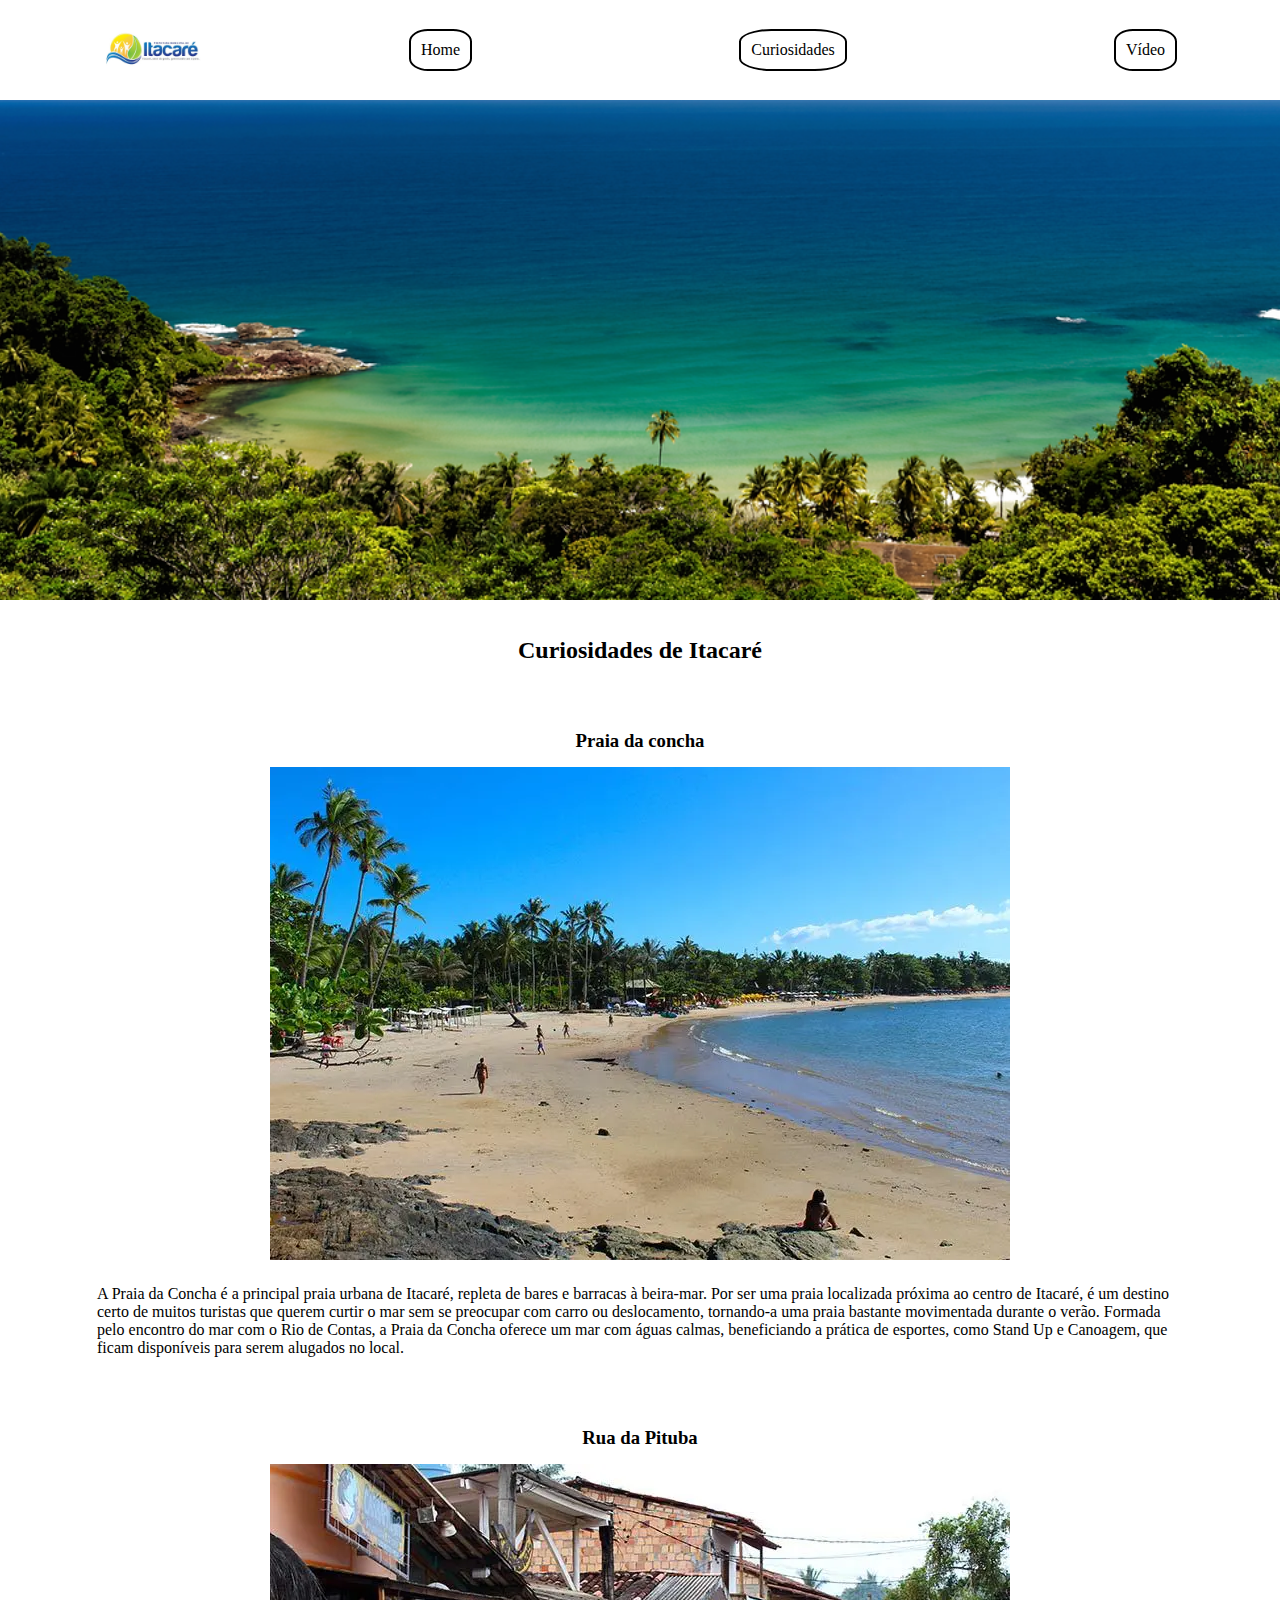
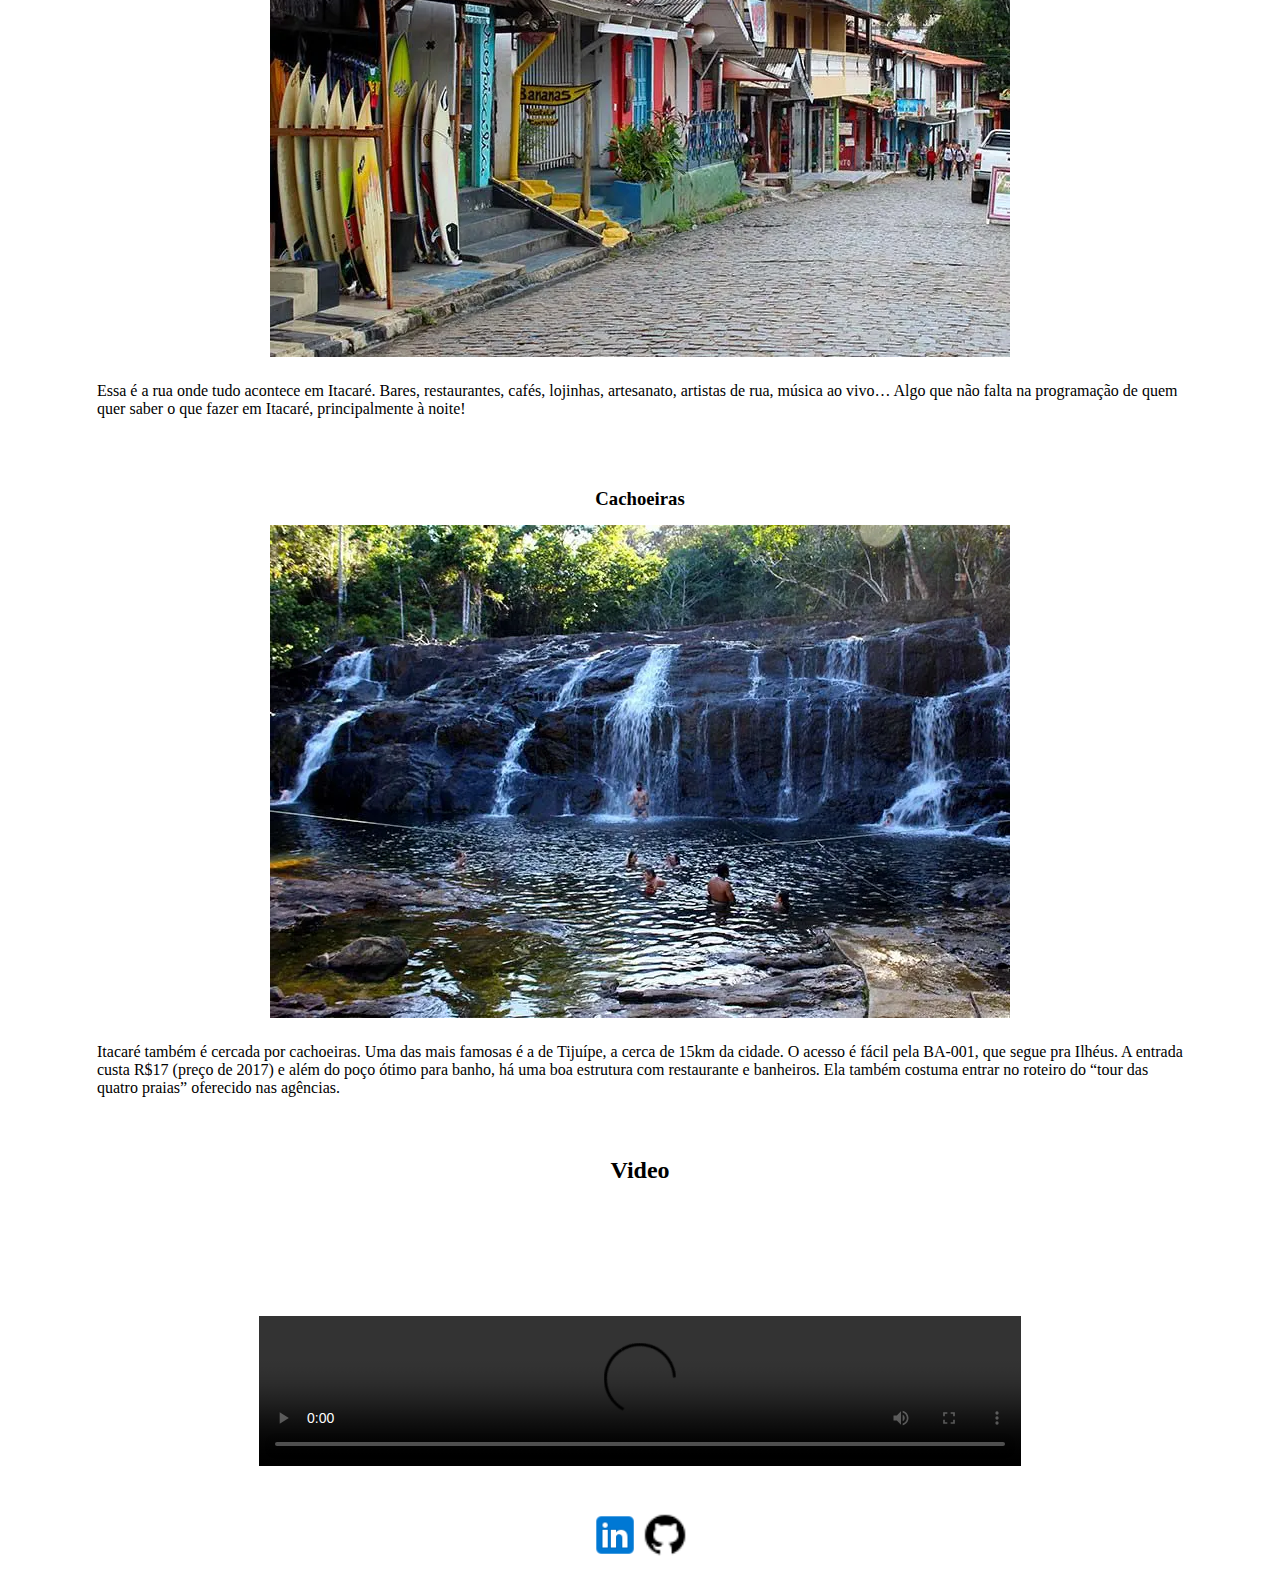
==== index.html @ b5578628 "agr vai" ====
<!DOCTYPE html>
<html lang="pt-br">

<head>
    <meta charset="UTF-8">
    <meta http-equiv="X-UA-Compatible" content="IE=edge">
    <meta name="viewport" content="width=device-width, initial-scale=1.0">
    <title>Checkpoint</title>
    <link rel="stylesheet" href="./css/style.css">
</head>

<body>
    <header class="header">

        <img class="logo" src="./img/logo.jpg" alt="logo Itacaré">

        <nav class="nav">
            <a>Home</a>
            <a>Curiosidades</a>
            <a>Vídeo</a>


        </nav>

    </header>
    <section class="section">

    </section>
    <main class="main">
        <h2 class="curiosidades">Curiosidades de Itacaré</h2>
        <secttion class="sectioncuriosidades">
            <div class="card">
                <h3 class="titulo">Praia da concha</h3>
                <img class="praiadaconcha" src="./img/Praia-da-concha.jpg" alt="praia da concha">
                <p class="descrição"> A Praia da Concha é a principal praia urbana de Itacaré, repleta de bares e
                    barracas à beira-mar. Por ser uma praia localizada próxima ao centro de Itacaré, é um destino certo
                    de muitos turistas que querem curtir o mar sem se preocupar com carro ou deslocamento, tornando-a
                    uma praia bastante movimentada durante o verão.
                    Formada pelo encontro do mar com o Rio de Contas, a Praia da Concha oferece um mar com águas calmas,
                    beneficiando a prática de esportes, como Stand Up e Canoagem, que ficam disponíveis para serem
                    alugados no local.
                </p>


            </div>
            <div class="card">
                <h3 class="titulo">Rua da Pituba</h3>
                <img class="ruadapituba" src="./img/rua-da-pituba.jpg" alt="Rua da Pituba">
                <p class="descrição"> Essa é a rua onde tudo acontece em Itacaré. Bares, restaurantes, cafés, lojinhas,
                    artesanato, artistas de rua, música ao vivo… Algo que não falta na programação de quem quer saber o
                    que fazer em Itacaré, principalmente à noite! </p>

            </div>
            <div class="card">
                <h3 class="titulo"> Cachoeiras </h3>
                <img class="cachoeiras" src="./img/Cachoeiras.jpg" alt="Cachoeiras">
                <p class="descrição"> Itacaré também é cercada por cachoeiras. Uma das mais famosas é a de Tijuípe, a
                    cerca de 15km da cidade. O acesso é fácil pela BA-001, que segue pra Ilhéus. A entrada custa R$17
                    (preço de 2017) e além do poço ótimo para banho, há uma boa estrutura com restaurante e banheiros.
                    Ela também costuma entrar no roteiro do “tour das quatro praias” oferecido nas agências.
                </p>
            </div>
        </secttion>
        <section class="section-video">
           <h2 class="h2-video">Video</h2>
            <video class="video" controls id="Videos">
                <source src="./midia/videoplayback.mp4" type="video/mp4">
                Desculpe seu Navegador nao Suporta Videos!
            </video>
        </section>



    </main>
    <footer class="footer">
        <section class="section-footer">
            <nav class="nav-footer">
                <a href="https://www.linkedin.com/in/laura-freitas-b733a6222/">
                    <img class="img-footer" src="./img/linkedin.png">
                </a>
                <a href="https://github.com/lauradefreitas2">
                    <img class="img-footer" src="./img/github.png">
                </a>
            </nav>
        </section>

    </footer>

</body>

</html>
---- css/style.css ----
*{
    padding:0;
    margin: 0;
    box-sizing: border-box;
}
@import url('https://fonts.googleapis.com/css2?family=Roboto:wght@100&display=swap');
@import url('https://fonts.googleapis.com/css2?family=Lato:wght@100&display=swap');
.header {
    display: flex;
    justify-content: space-around;
}
.logo {
    max-width: 100px;
}
.nav{
    width: 60%;
    display: flex;
    flex-direction: row;
    justify-content: space-between;
}
.nav a{
    padding: 10px;
    display: flex;
    justify-content: center;
    align-self: center;
    border-radius: 30%;
    border: 2px solid;
}

.section {
    height: 500px;
    display: flex;
    flex-direction: row;
    justify-content: center;
    align-items: center;
    background-image: url(../img/9cefd7_bda2e20bfec143c7b921e80a9ebfe0b7_mv2.png);
    background-repeat: no-repeat;
    background-position: center;
    background-size: cover;
}
.main{
    margin-bottom: 10px;
}
.curiosidades{
    display: flex;
    flex-direction: row;
    justify-content: center;
    align-items: center;
    height: 100px;
}
.sectioncuriosidades{
    display: flex;
    flex-direction: column;
    justify-content: center;
    align-items: center;
    margin-bottom:10px;
}
.card {
    display: flex;
    flex-direction: column;
    justify-content: center;
    align-items: center;
    padding: 10px;
    margin:10px;
}
.praiadaconcha {
    max-width: 100%;;
    margin:5px;
}
.ruadapituba{
    max-width: 100%;;
    margin:5px;

}
.cachoeiras {
    max-width: 100%;;
    margin:5px;
}
.titulo {
    padding: 10px;
}
.descrição {
    height:  80%;
    width: 90%;
    padding: 15px;
    margin:5px;
}
.h2-video{
   display: flex;
    justify-content: center;
    align-items: center;
    margin: 5px;
    }
.section-video{
    padding:5px;
    }
.video{
    align-items: center;
    left:50%;
    width: 60%;
    margin-top: 10% ;
    margin-left: 20%; 
}
.section-footer {
    display: flex;
    margin-right: auto;
    margin-left: auto;
    justify-content:space-evenly;
    align-items:center;
    height: 100px;
}
.nav-footer{
    display: flex;
    justify-content:space-between;
}
.img-footer{
    width: 50px;
    display: flex;
    align-content: center;
    justify-content:center;
}
@media (max-width: 780px){
    .nav{
        background-color: aqua;
        width: 100%;
    }
    .card{
        width: 100%;
    }
}
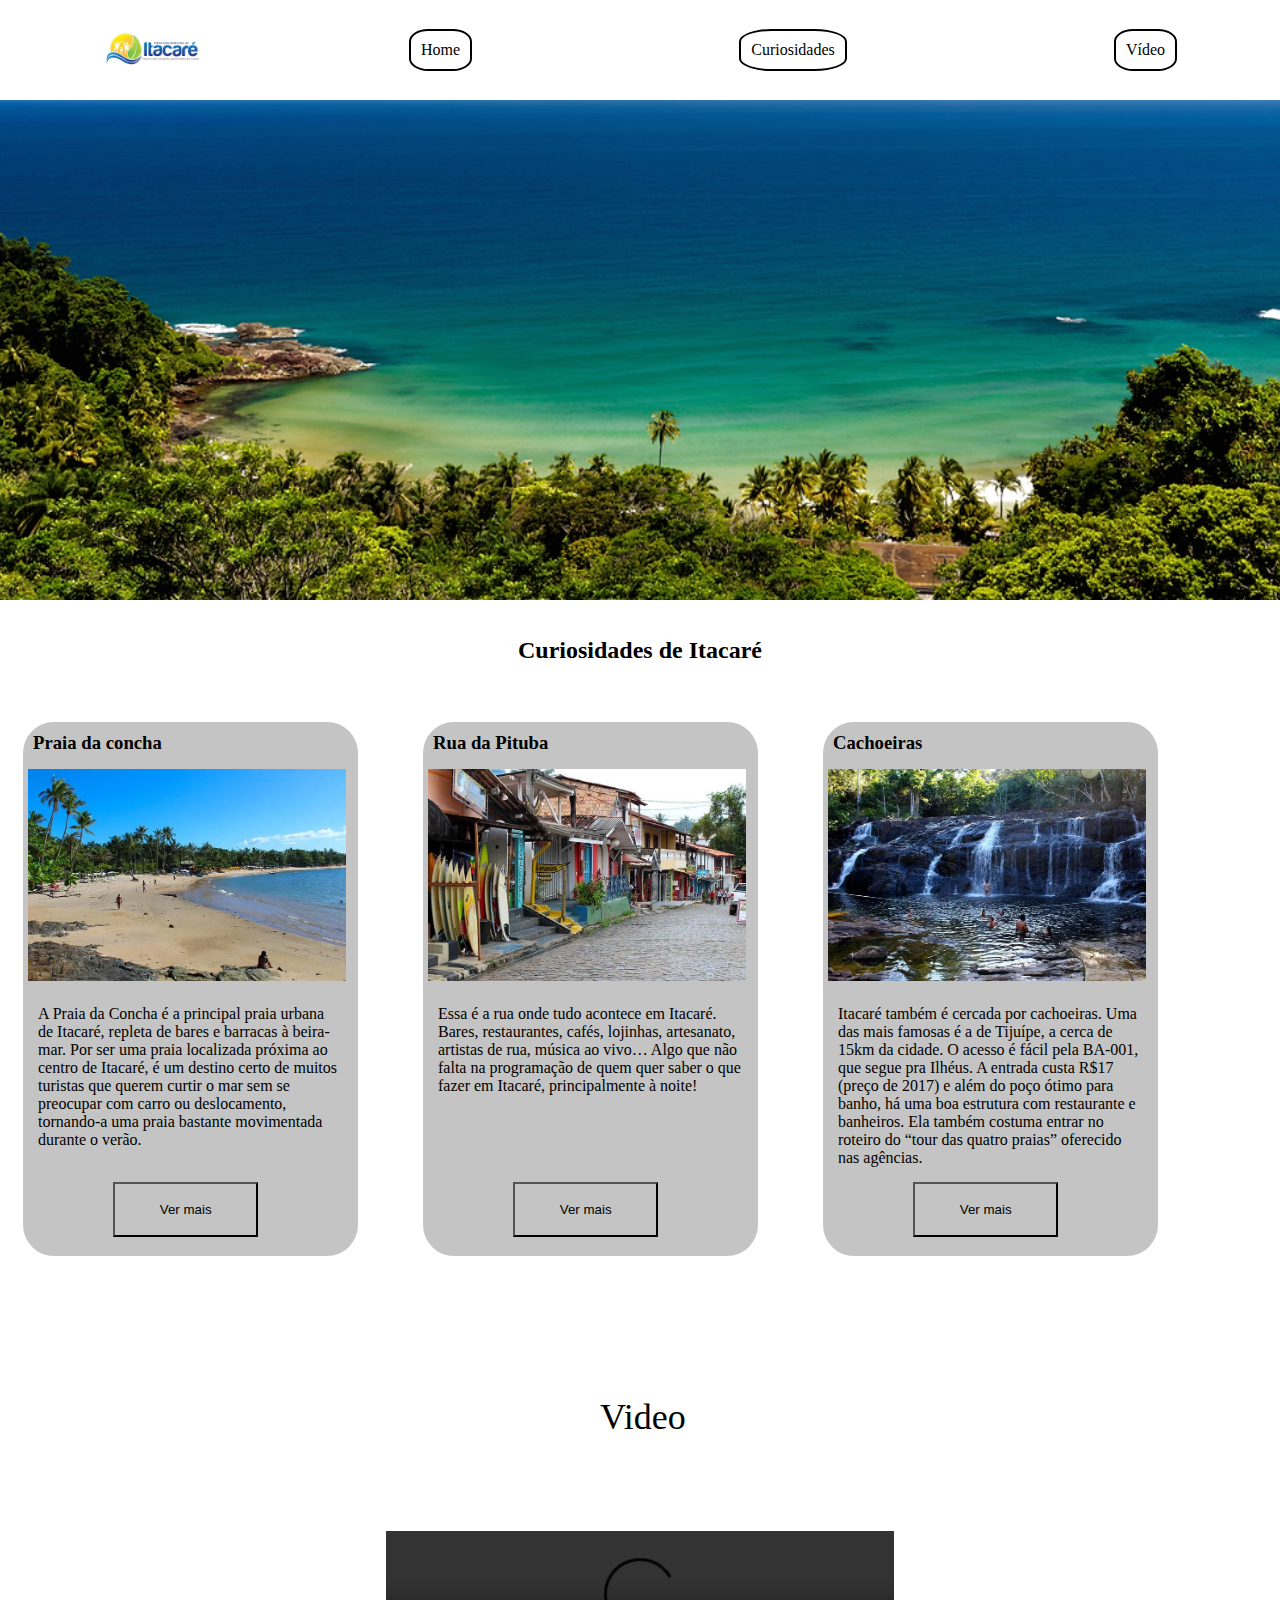
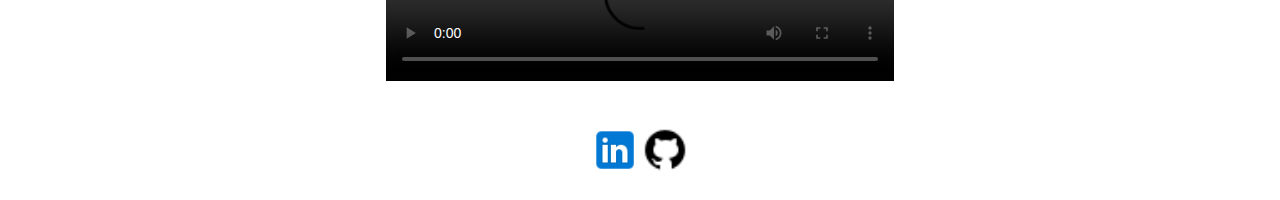
==== commit 17b93cb7: "atualizado" ====
--- a/index.html
+++ b/index.html
@@ -35,23 +35,25 @@
                 <p class="descrição"> A Praia da Concha é a principal praia urbana de Itacaré, repleta de bares e
                     barracas à beira-mar. Por ser uma praia localizada próxima ao centro de Itacaré, é um destino certo
                     de muitos turistas que querem curtir o mar sem se preocupar com carro ou deslocamento, tornando-a
-                    uma praia bastante movimentada durante o verão.
-                    Formada pelo encontro do mar com o Rio de Contas, a Praia da Concha oferece um mar com águas calmas,
-                    beneficiando a prática de esportes, como Stand Up e Canoagem, que ficam disponíveis para serem
-                    alugados no local.
-                </p>
+                    uma praia bastante movimentada durante o verão. </p>
+                <form>
+                    <button class="botão" type="submit">Ver mais </button>
+                </form>
 
 
             </div>
-            <div class="card">
+            <div class="card2">
                 <h3 class="titulo">Rua da Pituba</h3>
                 <img class="ruadapituba" src="./img/rua-da-pituba.jpg" alt="Rua da Pituba">
                 <p class="descrição"> Essa é a rua onde tudo acontece em Itacaré. Bares, restaurantes, cafés, lojinhas,
                     artesanato, artistas de rua, música ao vivo… Algo que não falta na programação de quem quer saber o
                     que fazer em Itacaré, principalmente à noite! </p>
+                <form>
+                    <button class="botão" type="submit">Ver mais </button>
+                </form>
 
             </div>
-            <div class="card">
+            <div class="card3">
                 <h3 class="titulo"> Cachoeiras </h3>
                 <img class="cachoeiras" src="./img/Cachoeiras.jpg" alt="Cachoeiras">
                 <p class="descrição"> Itacaré também é cercada por cachoeiras. Uma das mais famosas é a de Tijuípe, a
@@ -59,10 +61,13 @@
                     (preço de 2017) e além do poço ótimo para banho, há uma boa estrutura com restaurante e banheiros.
                     Ela também costuma entrar no roteiro do “tour das quatro praias” oferecido nas agências.
                 </p>
+                <form>
+                    <button class="botão" type="submit">Ver mais </button>
+                </form>
             </div>
         </secttion>
         <section class="section-video">
-           <h2 class="h2-video">Video</h2>
+            <h2 class="h2-video">Video</h2>
             <video class="video" controls id="Videos">
                 <source src="./midia/videoplayback.mp4" type="video/mp4">
                 Desculpe seu Navegador nao Suporta Videos!
--- a/css/style.css
+++ b/css/style.css
@@ -53,27 +53,48 @@
     flex-direction: column;
     justify-content: center;
     align-items: center;
-    margin-bottom:10px;
 }
 .card {
-    display: flex;
-    flex-direction: column;
-    justify-content: center;
-    align-items: center;
-    padding: 10px;
-    margin:10px;
+position: absolute;
+width: 335px;
+height: 534px;
+left: 23px;
+top: 722px;
+
+background: #C4C4C4;
+border-radius: 31px
+}
+.card2{
+position: absolute;
+width: 335px;
+height: 534px;
+left: 423px;
+top: 722px;
+
+background: #C4C4C4;
+border-radius: 31px
+}
+.card3{
+    position: absolute;
+width: 335px;
+height: 534px;
+left: 823px;
+top: 722px;
+
+background: #C4C4C4;
+border-radius: 31px
 }
 .praiadaconcha {
-    max-width: 100%;;
+  max-width: 95%;;
     margin:5px;
 }
 .ruadapituba{
-    max-width: 100%;;
+    max-width: 95%;;
     margin:5px;
 
 }
 .cachoeiras {
-    max-width: 100%;;
+    max-width: 95%;
     margin:5px;
 }
 .titulo {
@@ -81,25 +102,37 @@
 }
 .descrição {
     height:  80%;
-    width: 90%;
+    width: 100%;
     padding: 15px;
-    margin:5px;
+    height: 190px;;
+    
+}
+.botão{
+position: absolute;
+width: 145.34px;
+height: 54.76px;
+left: 90px;
+top: 460.39px;
+
+background: #C4C4C4;
 }
 .h2-video{
-   display: flex;
-    justify-content: center;
-    align-items: center;
-    margin: 5px;
+    position: absolute;
+    width: 92px;
+    height: -45px;
+    left: 600px;
+    top: 1396px;
+    font-weight: 400;
+    font-size: 36px;
+    line-height: 42px;
     }
 .section-video{
     padding:5px;
     }
 .video{
-    align-items: center;
-    left:50%;
-    width: 60%;
-    margin-top: 10% ;
-    margin-left: 20%; 
+    margin-left:30%;
+    width: 40%;
+    margin-top: 65%;
 }
 .section-footer {
     display: flex;
@@ -119,12 +152,60 @@
     align-content: center;
     justify-content:center;
 }
-@media (max-width: 780px){
-    .nav{
-        background-color: aqua;
-        width: 100%;
-    }
+@media (max-width: 851px){
+
+    .sectioncuriosidades{
+        flex-direction: row;
+        gap: 30px;
+    }
+
     .card{
-        width: 100%;
-    }
+position: absolute;
+width: 335px;
+height: 534px;
+left: 23px;
+top: 686px;
+
+background: #C4C4C4;
+border-radius: 31px;
+    }
+    .card2{
+position: absolute;
+width: 335px;
+height: 534px;
+left: 23px;
+top: 1230px;
+
+background: #C4C4C4;
+border-radius: 31px;
+    }
+    .card3{
+        position: absolute;
+        width: 335px;
+        height: 534px;
+        left: 23px;
+        top: 1775px;
+        
+        background: #C4C4C4;
+        border-radius: 31px;
+    }
+
+    .h2-video {
+        position: absolute;
+        width: 92px;
+        height: 0px;
+        left: 150px;
+        top: 2400px;
+        font-weight: 400;
+        font-size: 36px;
+        line-height: 42px;
+        }
+    .video{
+    margin-left:30%;
+    width: 40%;
+    margin-top: 480%;
+}
+    .section-video {
+        padding:5px;
+        }
 }